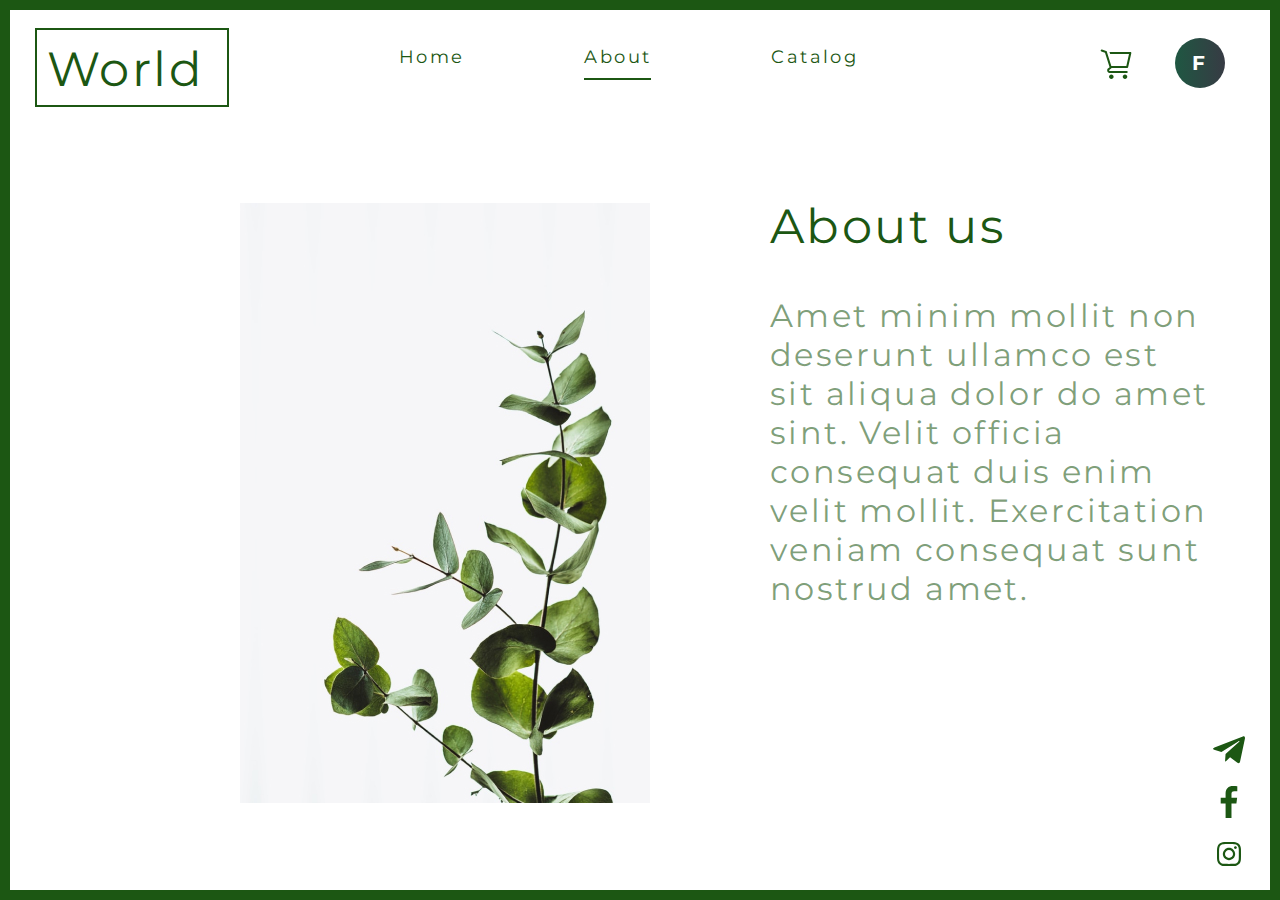
==== about.html @ 0293e34a "Day 1 - Landing and fetching from database." ====
<!DOCTYPE html>
<html lang="en">
<head>
  <meta charset="UTF-8">
  <meta http-equiv="X-UA-Compatible" content="IE=edge">
  <meta name="viewport" content="width=device-width, initial-scale=1.0">
  <!-- TODO: favicon -->
    <title>Flowers world | ABOUT</title>
  <link rel="preconnect" href="https://fonts.gstatic.com">
  <link href="https://fonts.googleapis.com/css2?family=Montserrat:wght@100;200;300;400;500;600;700;900&display=swap" rel="stylesheet">
  <link rel="stylesheet" href="styles/general.css">
  <link rel="stylesheet" href="styles/about.css">
</head>
<body>
  <header class="header">
    <h1 class="header__logo">World</h1>

    <nav class="menu">
      <ul class="menu__list list">
        <li class="list__item"><a href="index.html">Home</a></li>
        <li class="list__item list-item--active"><a href="about.html">About</a></li>
        <li class="list__item"><a href="catalog.html">Catalog</a></li>
      </ul>
    </nav>

    <div class="header__buttons">
      <button class="header__shopping-cart-button icon">
        <img src="images/shopping cart.svg" alt="Shopping cart button">
      </button>

      <div class="header__user-avatar">F</div>
    </div>
  </header>

  <main class="main">
    <div class="main__inner-container">
      <img src="images/about/preview.jpg" class="flowers-preview" alt="Picture of flowers" draggable="false">
      
      <div class="main__text-container">
        <h2 class="main__title">About us</h2>
        <p class="main__description">Amet minim mollit non deserunt ullamco est sit aliqua dolor do amet sint. Velit officia consequat duis enim velit mollit. Exercitation veniam consequat sunt nostrud amet.</p>
      </div>
    </div>

    <div class="social-networks-icons">
      <img src="images/telegram.svg" alt="Telegram icon" class="social-networks__item icon" title="Go to our Telegram page">
      <img src="images/facebook.svg" alt="Facebook icon" class="social-networks__item icon" title="Go to our Facebook page">
      <img src="images/instagram.svg" alt="Instagram icon" class="social-networks__item icon" title="Go to our Instagram page">
    </div>
  </main>
</body>
</html>
---- styles/general.css ----
* {
  box-sizing: border-box;
  margin: 0;
  padding: 0;
}

body {
  margin: 0;
  padding: 0;
  border: 10px solid #1C5713;
  height: 100vh;
  font-family: 'Montserrat', sans-serif;
  font-style: normal;
  font-weight: normal;
  color: #1C5713;
  letter-spacing: 0.15em;
}

.header {
  display: flex;
  align-items: center;
  justify-content: space-between;
  height: 105px;
}

.header__logo, .list__item,
.header__shopping-cart-button,
.header__user-avatar {
  cursor: pointer;
}

.header__logo {
  position: relative;
  top: 5px;
  left: 25px;
  margin: 0;
  font-style: normal;
  font-weight: normal;
  padding: 10px;
  border: 2px solid #1C5713;
  font-size: 48px;
  line-height: 59px;
  width: 194px;
  height: 79px;
}

.menu {
  width: 50%;
  display: flex;
  align-items: center;
  justify-content: center;
}

.menu__list {
  display: inline-flex;
}

.list__item {
  padding: 5px 0;
  font-size: 18px;
  line-height: 22px;
  list-style-type: none;
  position: relative;
  margin: 0 60px;
  transition: .25s ease;
}

.list__item::after {
  content: '';
  display: block;
  margin: auto;
  height: 2px;
  width: 0px;
  background: #1C5713;
  transition: .25s linear;
  margin-top: 10px;
}
.list__item:hover::after {
  width: 100%;
}

.list__item a {
  text-decoration: none;
  color: #1C5713;
} 

.list-item--active::after{
  content: '';
  display: block;
  margin: auto;
  height: 2px;
  width: 100%;
  background: #1C5713;
  margin-top: 10px;
}

.header__buttons {
  display: flex;
  align-items: center;
  justify-content: center;
}

.header__shopping-cart-button {
  background-color: #fff;
  border: 0;
  width: 32px;
  height: 32px;
  margin: 45px;
}

.header__user-avatar {
  display: flex;
  align-items: center;
  justify-content: center;
  width: 50px;
  height: 50px;
  border-radius: 50%;
  margin-right: 45px;
  background:linear-gradient(90deg, #1f5742 0%,#373b44 100% );
  color: #fff;
  font-weight: bold;
  font-size: 20px;
  user-select: none;
}

.icon {
  transition: .5s ease;
  will-change: transform;
}

.icon:hover, icon:active {
  transform: scale(1.5);
}

.social-networks-icons {
  align-self: flex-end;
}

.social-networks__item {
  width: 32px;
  height: 32px;
  margin-bottom: 20px;
  margin-right: 25px;
  cursor: pointer;
}

.flowers-preview {
  margin-left: 230px;
  margin-right: 120px;
}
---- styles/about.css ----
.main {
  display: flex;
  justify-content: space-between;
  align-items: center;
  height: calc(100vh - 125px);
}

.main__inner-container {
  display: flex;
}

.flowers {
  margin-left: 230px;
  margin-right: 135px;
}

.main__text-container {
  display: flex;
  flex-direction: column;
  justify-content: center;
  align-items: flex-start;
}

.main__title {
  font-style: normal;
  font-weight: normal;
  font-size: 48px;
  line-height: 59px;
  margin-bottom: 40px;
  margin-top: -200px;
}

.main__description {
  max-width: 871px;
  font-style: normal;
  font-weight: normal;
  font-size: 32px;
  line-height: 39px;
  color: rgba(28, 87, 19, 0.58);
}

.social-networks-icons {
  align-self: flex-end;
  display: flex;
  flex-direction: column;
  align-items: center;
  justify-content: center;
}
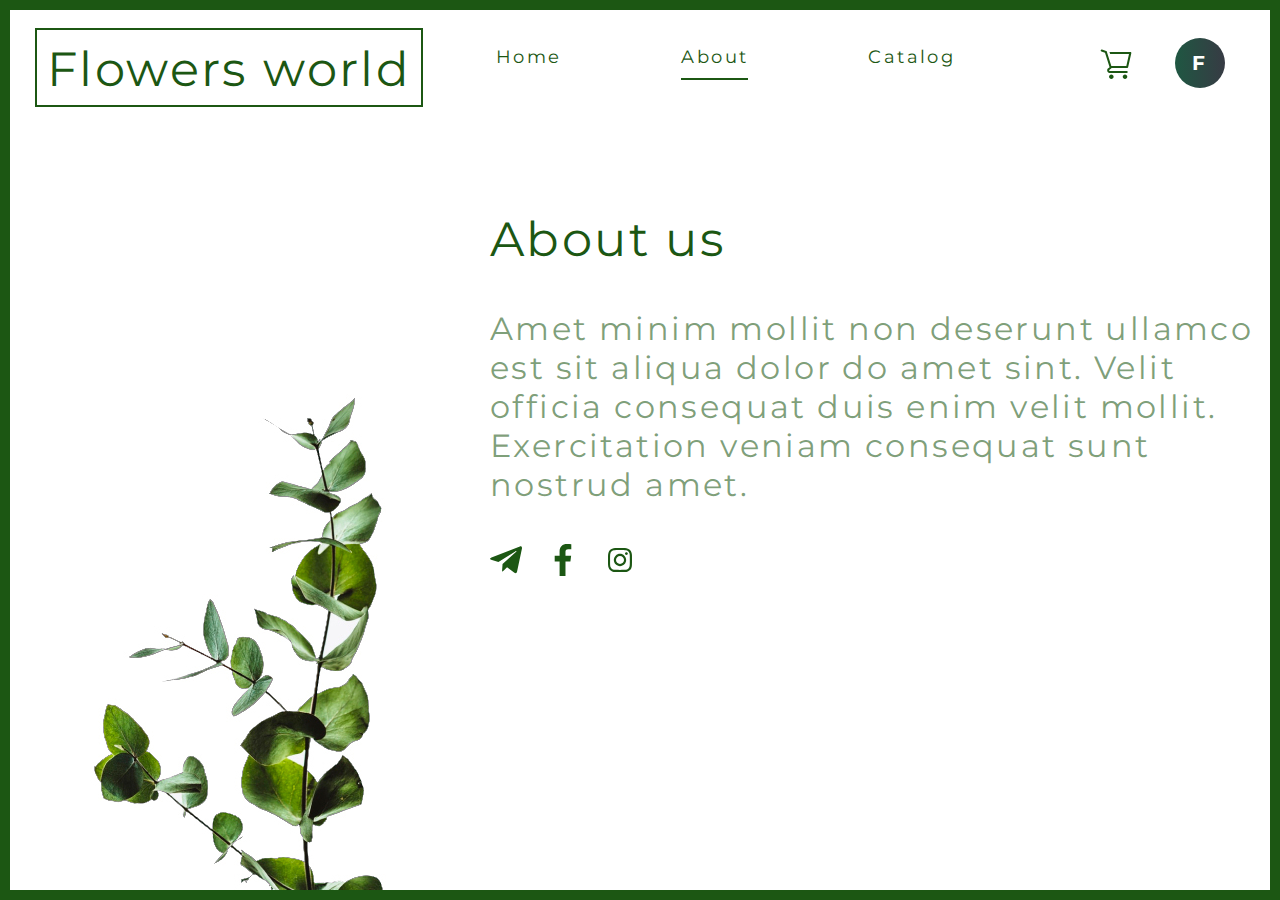
==== commit a30e43fc: "Scroller was added. Minor improvements." ====
--- a/about.html
+++ b/about.html
@@ -13,7 +13,7 @@
 </head>
 <body>
   <header class="header">
-    <h1 class="header__logo">World</h1>
+    <h1 class="header__logo">Flowers world</h1>
 
     <nav class="menu">
       <ul class="menu__list list">
@@ -39,13 +39,13 @@
       <div class="main__text-container">
         <h2 class="main__title">About us</h2>
         <p class="main__description">Amet minim mollit non deserunt ullamco est sit aliqua dolor do amet sint. Velit officia consequat duis enim velit mollit. Exercitation veniam consequat sunt nostrud amet.</p>
+      
+        <div class="social-networks-icons">
+          <img src="images/telegram.svg" alt="Telegram icon" class="social-networks__item icon" title="Go to our Telegram page">
+          <img src="images/facebook.svg" alt="Facebook icon" class="social-networks__item icon" title="Go to our Facebook page">
+          <img src="images/instagram.svg" alt="Instagram icon" class="social-networks__item icon" title="Go to our Instagram page">
+        </div>
       </div>
-    </div>
-
-    <div class="social-networks-icons">
-      <img src="images/telegram.svg" alt="Telegram icon" class="social-networks__item icon" title="Go to our Telegram page">
-      <img src="images/facebook.svg" alt="Facebook icon" class="social-networks__item icon" title="Go to our Facebook page">
-      <img src="images/instagram.svg" alt="Instagram icon" class="social-networks__item icon" title="Go to our Instagram page">
     </div>
   </main>
 </body>
--- a/styles/general.css
+++ b/styles/general.css
@@ -8,7 +8,7 @@
   margin: 0;
   padding: 0;
   border: 10px solid #1C5713;
-  height: 100vh;
+  min-height: 100vh;
   font-family: 'Montserrat', sans-serif;
   font-style: normal;
   font-weight: normal;
@@ -40,7 +40,6 @@
   border: 2px solid #1C5713;
   font-size: 48px;
   line-height: 59px;
-  width: 194px;
   height: 79px;
 }
 
@@ -147,4 +146,28 @@
 .flowers-preview {
   margin-left: 230px;
   margin-right: 120px;
+}
+
+.scroller {
+  position: absolute;
+  top:50%;
+  left: 50%;
+  transform: translate(-50%, -50%);
+  width: 55px;
+  height: 55px;
+  border-radius: 50%;
+  border: 5px solid #1c5713b9;
+  border-left: 5px solid #1C5713;
+  border-bottom: 5px solid #1C5713;
+  animation: spinning .8s ease infinite;
+}
+
+@keyframes spinning {
+  from {
+    transform: rotate(0);
+  }
+
+  to {
+    transform: rotate(360deg);
+  }
 }--- a/styles/about.css
+++ b/styles/about.css
@@ -5,13 +5,16 @@
   height: calc(100vh - 125px);
 }
 
-.main__inner-container {
-  display: flex;
-}
-
 .flowers {
   margin-left: 230px;
   margin-right: 135px;
+}
+
+.flowers-preview {
+  position: absolute;
+  bottom: 10px;
+  left: 10px;
+  margin: 0;
 }
 
 .main__text-container {
@@ -19,6 +22,7 @@
   flex-direction: column;
   justify-content: center;
   align-items: flex-start;
+  margin-left: 480px;
 }
 
 .main__title {
@@ -26,7 +30,6 @@
   font-weight: normal;
   font-size: 48px;
   line-height: 59px;
-  margin-bottom: 40px;
   margin-top: -200px;
 }
 
@@ -36,13 +39,13 @@
   font-weight: normal;
   font-size: 32px;
   line-height: 39px;
+  margin: 40px 0;
   color: rgba(28, 87, 19, 0.58);
 }
 
 .social-networks-icons {
-  align-self: flex-end;
+  align-self: flex-start;
   display: flex;
-  flex-direction: column;
   align-items: center;
   justify-content: center;
 }
